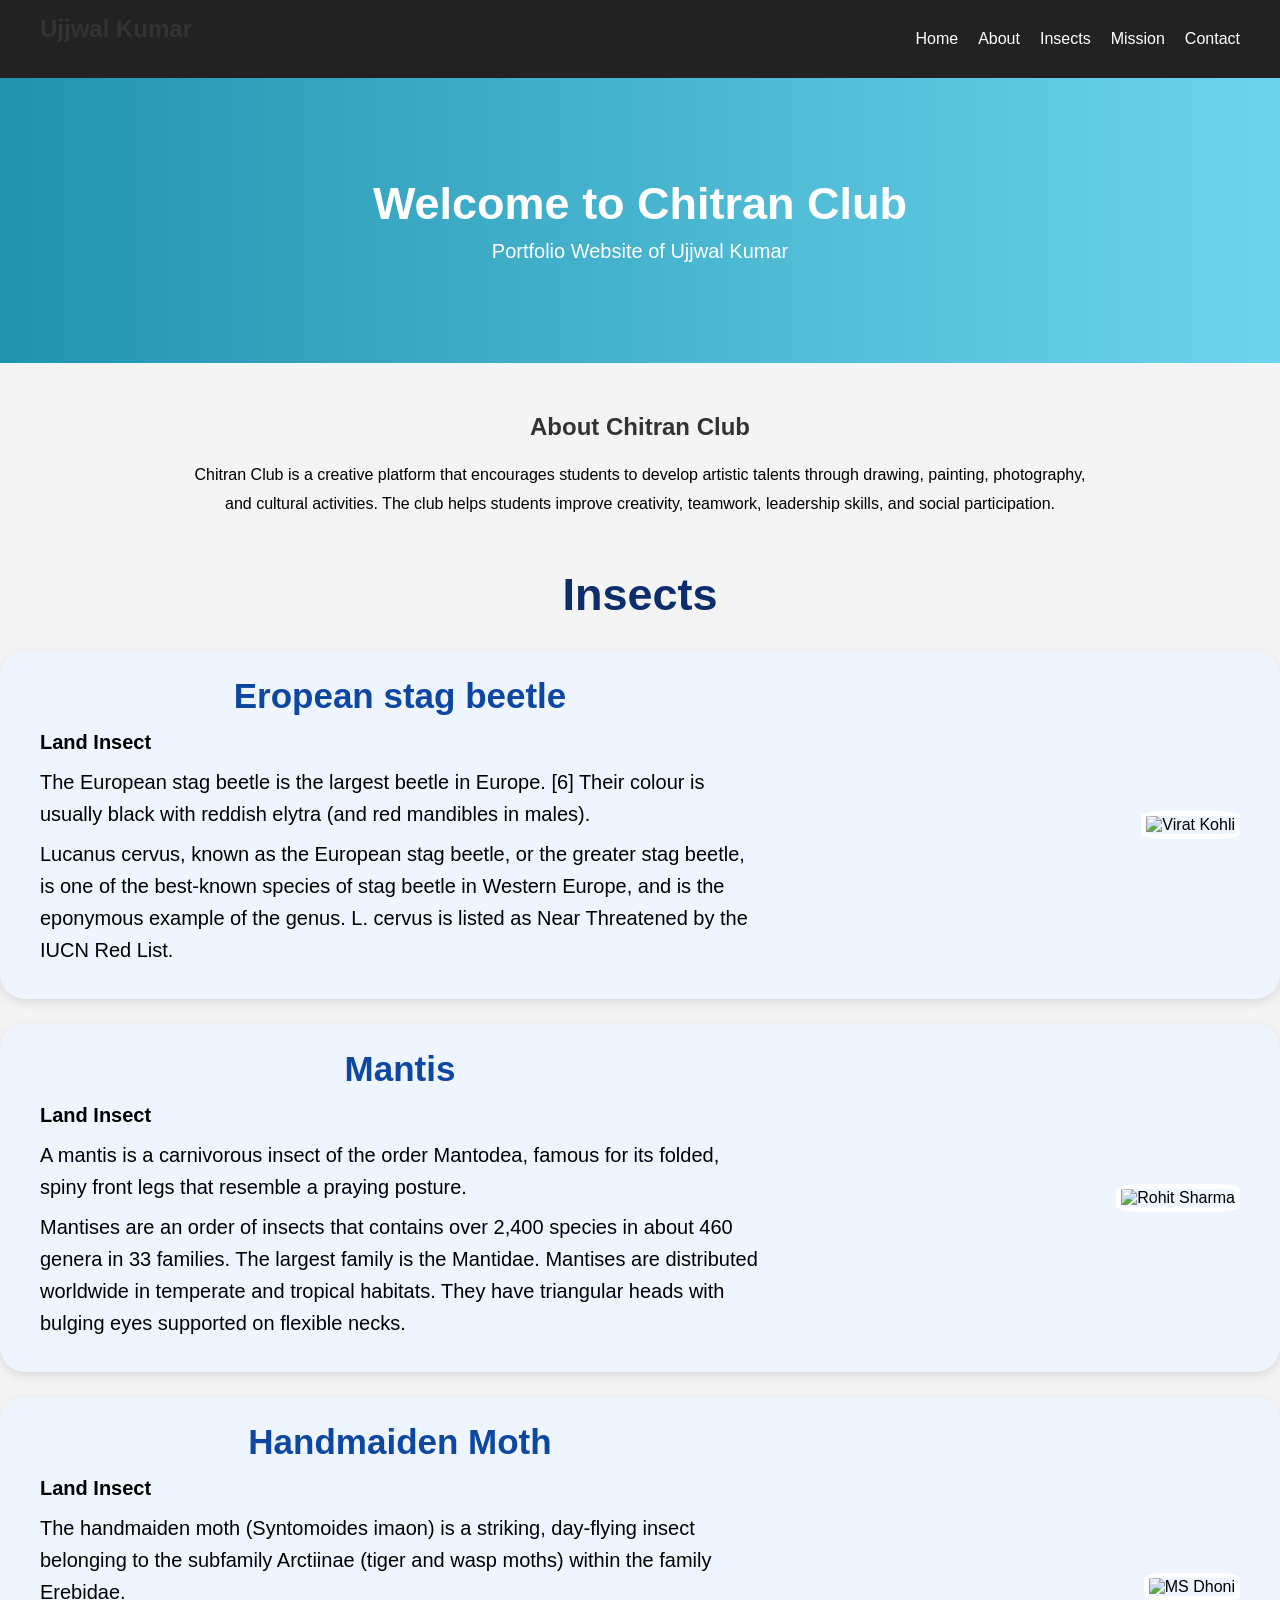
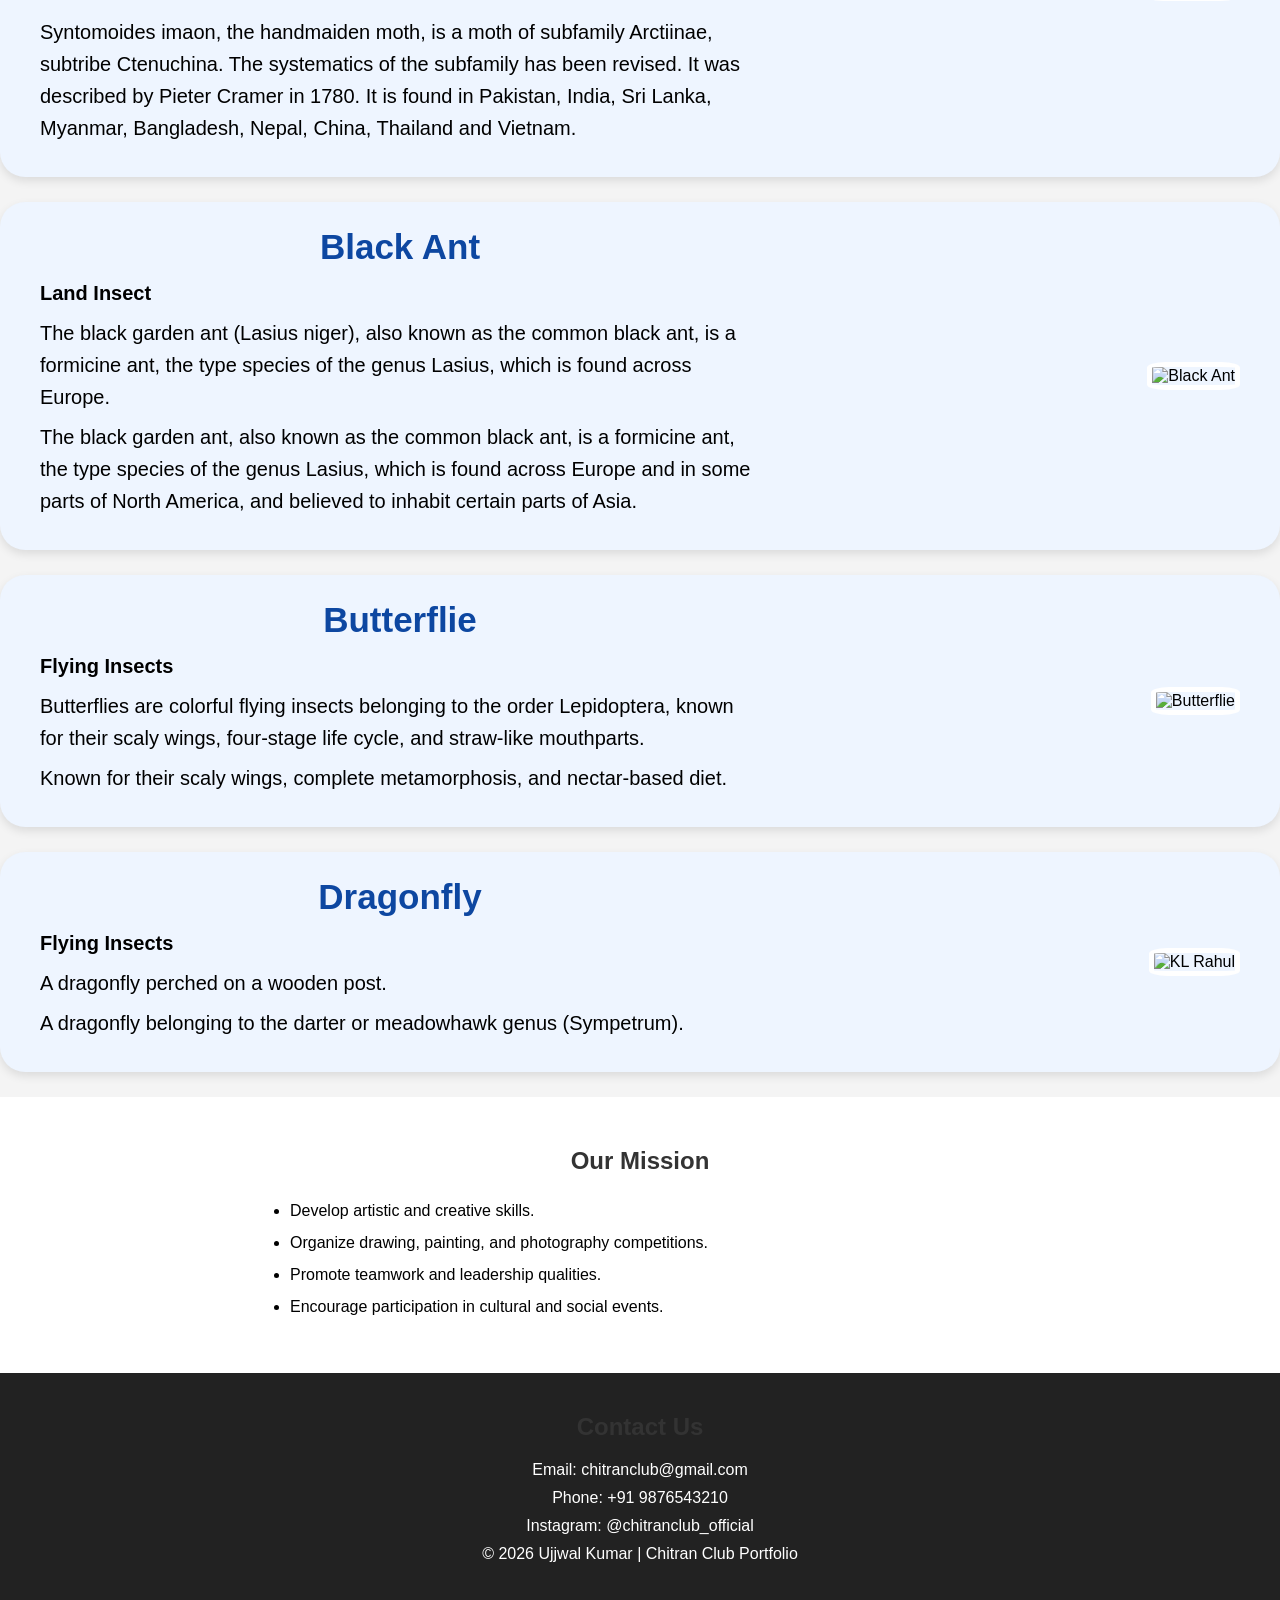
==== portfolio.html @ 24dde932 "Chitran club portfolio" ====
<!DOCTYPE html>
<html lang="en">
<head>
<meta charset="UTF-8">
<meta name="viewport" content="width=device-width, initial-scale=1.0">
<title>Ujjwal Kumar - Chitran Club Portfolio</title>
<link rel="stylesheet" href="portfolio.css">
</head>
<body>

<!-- Navbar -->
<nav>
    <h2>Ujjwal Kumar</h2>
    <ul>
        <li><a href="#home">Home</a></li>
        <li><a href="#about">About</a></li>
        <li><a href="#Insects">Insects</a></li>
        <li><a href="#mission">Mission</a></li>
        <li><a href="#contact">Contact</a></li>
    </ul>
</nav>

<!-- Home -->
<section id="home">
    <h1>Welcome to Chitran Club</h1>
    <p>Portfolio Website of Ujjwal Kumar</p>
</section>

<!-- About -->
<section id="about">
    <h2>About Chitran Club</h2>
    <div class="about">
        <p>
            Chitran Club is a creative platform that encourages students
            to develop artistic talents through drawing, painting,
            photography, and cultural activities. The club helps students
            improve creativity, teamwork, leadership skills, and social
            participation.
        </p>
    </div>
</section>

<!-- Cricketers -->

    <h1 class="title">Insects</h1>

    <div class="player-card">
        <div class="content">
            <h2>Eropean stag beetle</h2>
            <p><strong>Land Insect</strong></p>
            <p>The European stag beetle is the largest beetle in Europe. [6] Their colour is usually black with reddish elytra (and red mandibles in males).</p>
            <p>Lucanus cervus, known as the European stag beetle, or the greater stag beetle, is one of the best-known species of stag beetle in Western Europe, and is the eponymous example of the genus. L. cervus is listed as Near Threatened by the IUCN Red List.</p>
        </div>

        <div class="image">
            <img src="https://encrypted-tbn0.gstatic.com/images?q=tbn:ANd9GcSQIJkmOhFbAjWWhyiKXDqZnJ2WIIPFfLqdP0EBroLVKg&s=10" alt="Virat Kohli">
        </div>
    </div>

    <div class="player-card">
        <div class="content">
            <h2>Mantis</h2>
            <p><strong>Land Insect</strong></p>
            <p>A mantis is a carnivorous insect of the order Mantodea, famous for its folded, spiny front legs that resemble a praying posture.</p>
            <p>Mantises are an order of insects that contains over 2,400 species in about 460 genera in 33 families. The largest family is the Mantidae. Mantises are distributed worldwide in temperate and tropical habitats. They have triangular heads with bulging eyes supported on flexible necks.</p>
        </div>

        <div class="image">
            <img src="https://encrypted-tbn0.gstatic.com/images?q=tbn:ANd9GcSXRdMlc1m5GilKfXdolvI_TJEDWmF7z6zpJt0O81rHEA&s=10" alt="Rohit Sharma">
        </div>
    </div>

    <div class="player-card">
        <div class="content">
            <h2>Handmaiden Moth</h2>
            <p><strong>Land Insect</strong></p>
            <p>The handmaiden moth (Syntomoides imaon) is a striking, day-flying insect belonging to the subfamily Arctiinae (tiger and wasp moths) within the family Erebidae.</p>
            <p>Syntomoides imaon, the handmaiden moth, is a moth of subfamily Arctiinae, subtribe Ctenuchina. The systematics of the subfamily has been revised. It was described by Pieter Cramer in 1780. It is found in Pakistan, India, Sri Lanka, Myanmar, Bangladesh, Nepal, China, Thailand and Vietnam.</p>
        </div>

        <div class="image">
            <img src="https://encrypted-tbn0.gstatic.com/images?q=tbn:ANd9GcT6R7Qyjw1zhyLEtm5nofLXewzAVB3Wgoukv7sqFLZttA&s=10" alt="MS Dhoni">
        </div>
    </div>

    <div class="player-card">
        <div class="content">
            <h2>Black Ant</h2>
            <p><strong>Land Insect</strong></p>
            <p>The black garden ant (Lasius niger), also known as the common black ant, is a formicine ant, the type species of the genus Lasius, which is found across Europe.</p>
            <p>The black garden ant, also known as the common black ant, is a formicine ant, the type species of the genus Lasius, which is found across Europe and in some parts of North America, and believed to inhabit certain parts of Asia.</p>
        </div>

        <div class="image">
            <img src="https://encrypted-tbn0.gstatic.com/images?q=tbn:ANd9GcR9g_-uBwIa7A-JIWZCf6iiUIe57FR-uUj9uFa36P_uSA&s" alt="Black Ant">
        </div>
    </div>

    <div class="player-card">
        <div class="content">
            <h2>Butterflie</h2>
            <p><strong>Flying Insects</strong></p>
            <p>Butterflies are colorful flying insects belonging to the order Lepidoptera, known for their scaly wings, four-stage life cycle, and straw-like mouthparts.</p>
            <p>Known for their scaly wings, complete metamorphosis, and nectar-based diet.</p>
        </div>

        <div class="image">
            <img src="https://encrypted-tbn0.gstatic.com/images?q=tbn:ANd9GcTW30zTAfbkAlravlbzvRmnB8xIWjtqsZMzH8zBuRu18Q&s=10" alt="Butterflie">
        </div>
    </div>

    <div class="player-card">
        <div class="content">
            <h2>Dragonfly</h2>
            <p><strong>Flying Insects</strong></p>
            <p>A dragonfly perched on a wooden post.</p>
            <p>A dragonfly belonging to the darter or meadowhawk genus (Sympetrum).</p>
        </div>

        <div class="image">
            <img src="https://encrypted-tbn0.gstatic.com/images?q=tbn:ANd9GcTz5tHIp7Z5Zpg7sxij4dbAvWP0agWpidLsvIkd6JMGkA&s=10" alt="KL Rahul">
        </div>
    </div>
<!-- Mission -->
<section id="mission" class="mission">
    <h2>Our Mission</h2>

    <ul>
        <li>Develop artistic and creative skills.</li>
        <li>Organize drawing, painting, and photography competitions.</li>
        <li>Promote teamwork and leadership qualities.</li>
        <li>Encourage participation in cultural and social events.</li>
    </ul>
</section>

<!-- Contact -->
<section id="contact" class="contact">
    <h2>Contact Us</h2>

    <p>Email: chitranclub@gmail.com</p>
    <p>Phone: +91 9876543210</p>
    <p>Instagram: @chitranclub_official</p>

    <p>© 2026 Ujjwal Kumar | Chitran Club Portfolio</p>
</section>

</body>
</html>
---- portfolio.css ----
*{
    margin:0;
    padding:0;
    box-sizing:border-box;
    font-family:Arial, sans-serif;
}

html{
    scroll-behavior: smooth;
}

body{
    background:#f4f4f4;
}

/* Navbar */
nav{
    background:#222;
    color:white;
    display:flex;
    justify-content:space-between;
    align-items:center;
    padding:15px 40px;
}

nav ul{
    display:flex;
    list-style:none;
}

nav ul li{
    margin-left:20px;
}

nav ul li a{
    color:white;
    text-decoration:none;
}

/* Home */
#home{
    background:linear-gradient(to right,#2193b0,#6dd5ed);
    color:white;
    text-align:center;
    padding:100px 20px;
}

#home h1{
    font-size:45px;
}

#home p{
    margin-top:10px;
    font-size:20px;
}

/* Section */
section{
    padding:50px 20px;
}

h2{
    text-align:center;
    margin-bottom:20px;
    color:#333;
}

/* About */
.about{
    text-align:center;
    max-width:900px;
    margin:auto;
    line-height:1.8;
}

/* Cricketer Cards */

.title{
    text-align:center;
    color:#0d2d6c;
    margin-bottom:30px;
    font-size:45px;
}

.player-card{
    width:100%;
    max-height: 120%;
    background:#eef5ff;
    border-radius:25px;
    display:flex;
    justify-content:space-between;
    align-items:center;
    padding:25px 40px;
    margin-bottom:25px;
    box-shadow:0 4px 10px rgba(0,0,0,0.1);
}

.content{
    width:60%;
}

.content h2{
    color:#0d47a1;
    margin-bottom:10px;
    font-size:35px;
}

.content p{
    margin:8px 0;
    font-size:20px;
    line-height:1.6;
}

.image{
    width:35%;
    text-align:right;
}

.image img{
    width:350px;
    height:350px;
    border-radius:20%;
    object-fit:cover;
    border:5px solid white;
}

/* Mobile Responsive */
@media(max-width:768px){

.player-card{
    flex-direction:column-reverse;
    text-align:center;
}

.content{
    width:100%;
}

.image{
    width:100%;
    text-align:center;
    margin-bottom:20px;
}

.image img{
    width:250px;
    height:250px;
}
}

/* Mission */
.mission{
    background:#fff;
}

.mission ul{
    max-width:700px;
    margin:auto;
    line-height:2;
}

/* Contact */
.contact{
    background:#222;
    color:white;
    text-align:center;
    padding:40px;
}

.contact p{
    margin:10px 0;
}
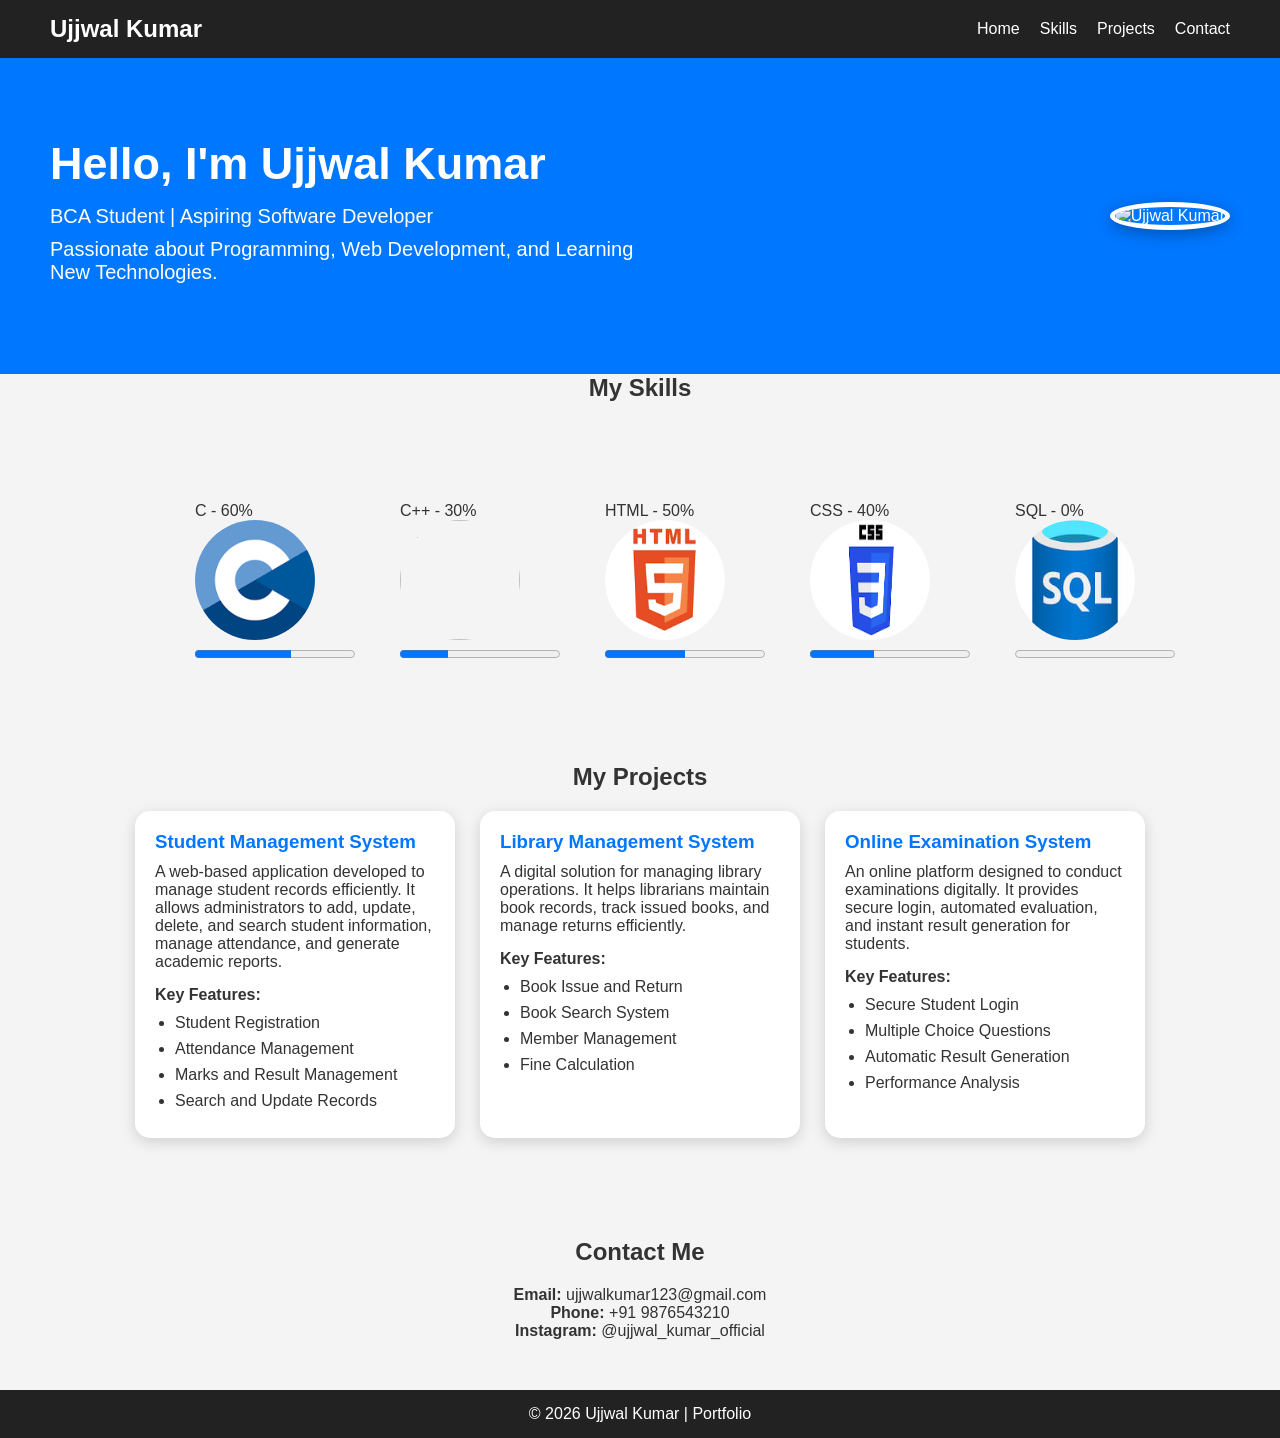
==== commit ddf28a48: "my first portfolio." ====
--- a/portfolio.html
+++ b/portfolio.html
@@ -1,148 +1,163 @@
 <!DOCTYPE html>
 <html lang="en">
 <head>
-<meta charset="UTF-8">
-<meta name="viewport" content="width=device-width, initial-scale=1.0">
-<title>Ujjwal Kumar - Chitran Club Portfolio</title>
-<link rel="stylesheet" href="portfolio.css">
+    <meta charset="UTF-8">
+    <meta name="viewport" content="width=device-width, initial-scale=1.0">
+    <title>Ujjwal Kumar Portfolio</title>
+    <link rel="stylesheet" href="portfolio.css">
 </head>
 <body>
 
-<!-- Navbar -->
-<nav>
-    <h2>Ujjwal Kumar</h2>
-    <ul>
-        <li><a href="#home">Home</a></li>
-        <li><a href="#about">About</a></li>
-        <li><a href="#Insects">Insects</a></li>
-        <li><a href="#mission">Mission</a></li>
-        <li><a href="#contact">Contact</a></li>
-    </ul>
-</nav>
+    <!-- Navbar -->
+    <nav>
+        <div class="logo">Ujjwal Kumar</div>
+        <ul>
+            <li><a href="#home">Home</a></li>
+            <li><a href="#skills">Skills</a></li>
+            <li><a href="#projects">Projects</a></li>
+            <li><a href="#contact">Contact</a></li>
+        </ul>
+    </nav>
 
-<!-- Home -->
-<section id="home">
-    <h1>Welcome to Chitran Club</h1>
-    <p>Portfolio Website of Ujjwal Kumar</p>
-</section>
+    <!-- Home Section -->
+    <section id="home" class="home">
+        <div class="home-content">
+            <div class="home-text">
+                <h1>Hello, I'm Ujjwal Kumar</h1>
+                <p>BCA Student | Aspiring Software Developer</p>
+                <p>Passionate about Programming, Web Development, and Learning New Technologies.</p>
+            </div>
 
-<!-- About -->
-<section id="about">
-    <h2>About Chitran Club</h2>
-    <div class="about">
-        <p>
-            Chitran Club is a creative platform that encourages students
-            to develop artistic talents through drawing, painting,
-            photography, and cultural activities. The club helps students
-            improve creativity, teamwork, leadership skills, and social
-            participation.
-        </p>
-    </div>
-</section>
+            <div class="home-image">
+                <img src="WhatsApp Image 2026-10-09 at 14.16.00.jpeg" alt="Ujjwal Kumar">
+            </div>
+        </div>
+    </section>
 
-<!-- Cricketers -->
+    <!-- Skills Section -->
+     <h2>My Skills</h2>
+    <section id="skills">
 
-    <h1 class="title">Insects</h1>
-
-    <div class="player-card">
-        <div class="content">
-            <h2>Eropean stag beetle</h2>
-            <p><strong>Land Insect</strong></p>
-            <p>The European stag beetle is the largest beetle in Europe. [6] Their colour is usually black with reddish elytra (and red mandibles in males).</p>
-            <p>Lucanus cervus, known as the European stag beetle, or the greater stag beetle, is one of the best-known species of stag beetle in Western Europe, and is the eponymous example of the genus. L. cervus is listed as Near Threatened by the IUCN Red List.</p>
+        <div class="skill">
+            <div class="skill-knowledge">
+            <p>C - 60%</p>
+                <div class="lo">
+                    <h3><img class="skill-img" src="[data-uri]" alt=""></h3>
+                        <progress value="60" max="100"></progress>
+                </div>
+            </div>
         </div>
 
-        <div class="image">
-            <img src="https://encrypted-tbn0.gstatic.com/images?q=tbn:ANd9GcSQIJkmOhFbAjWWhyiKXDqZnJ2WIIPFfLqdP0EBroLVKg&s=10" alt="Virat Kohli">
-        </div>
-    </div>
-
-    <div class="player-card">
-        <div class="content">
-            <h2>Mantis</h2>
-            <p><strong>Land Insect</strong></p>
-            <p>A mantis is a carnivorous insect of the order Mantodea, famous for its folded, spiny front legs that resemble a praying posture.</p>
-            <p>Mantises are an order of insects that contains over 2,400 species in about 460 genera in 33 families. The largest family is the Mantidae. Mantises are distributed worldwide in temperate and tropical habitats. They have triangular heads with bulging eyes supported on flexible necks.</p>
+        <div class="skill">
+            <div class="skill-knowledge">
+            <p>C++ - 30%</p>
+                <div class="lo">
+                    <h3><img class="skill-img" src="https://encrypted-tbn0.gstatic.com/images?q=tbn:ANd9GcSJ44QH8c4qNvoruPX5ZuWdvI3nm2dc6msZpSUsUr1-Bw&s=10" alt=""></h3>
+                        <progress value="30" max="100"></progress>
+                </div>
+            </div>
         </div>
 
-        <div class="image">
-            <img src="https://encrypted-tbn0.gstatic.com/images?q=tbn:ANd9GcSXRdMlc1m5GilKfXdolvI_TJEDWmF7z6zpJt0O81rHEA&s=10" alt="Rohit Sharma">
-        </div>
-    </div>
-
-    <div class="player-card">
-        <div class="content">
-            <h2>Handmaiden Moth</h2>
-            <p><strong>Land Insect</strong></p>
-            <p>The handmaiden moth (Syntomoides imaon) is a striking, day-flying insect belonging to the subfamily Arctiinae (tiger and wasp moths) within the family Erebidae.</p>
-            <p>Syntomoides imaon, the handmaiden moth, is a moth of subfamily Arctiinae, subtribe Ctenuchina. The systematics of the subfamily has been revised. It was described by Pieter Cramer in 1780. It is found in Pakistan, India, Sri Lanka, Myanmar, Bangladesh, Nepal, China, Thailand and Vietnam.</p>
+        <div class="skill">
+            <div class="skill-knowledge">
+            <p>HTML - 50%</p>
+                <div class="lo">
+                    <h3><img class="skill-img" src="[data-uri]" alt=""></h3>
+                        <progress value="50" max="100"></progress>
+                </div>
+            </div>
         </div>
 
-        <div class="image">
-            <img src="https://encrypted-tbn0.gstatic.com/images?q=tbn:ANd9GcT6R7Qyjw1zhyLEtm5nofLXewzAVB3Wgoukv7sqFLZttA&s=10" alt="MS Dhoni">
-        </div>
-    </div>
-
-    <div class="player-card">
-        <div class="content">
-            <h2>Black Ant</h2>
-            <p><strong>Land Insect</strong></p>
-            <p>The black garden ant (Lasius niger), also known as the common black ant, is a formicine ant, the type species of the genus Lasius, which is found across Europe.</p>
-            <p>The black garden ant, also known as the common black ant, is a formicine ant, the type species of the genus Lasius, which is found across Europe and in some parts of North America, and believed to inhabit certain parts of Asia.</p>
+        <div class="skill">
+            <div class="skill-knowledge">
+            <p>CSS - 40%</p>
+                <div class="lo">
+                    <h3><img class="skill-img" src="[data-uri]" alt=""></h3>
+                        <progress value="40" max="100"></progress>
+                </div>
+            </div>
         </div>
 
-        <div class="image">
-            <img src="https://encrypted-tbn0.gstatic.com/images?q=tbn:ANd9GcR9g_-uBwIa7A-JIWZCf6iiUIe57FR-uUj9uFa36P_uSA&s" alt="Black Ant">
+        <div class="skill">
+            <div class="skill-knowledge">
+            <p>SQL - 0%</p>
+                <div class="lo">
+                    <h3><img class="skill-img" src="[data-uri]" alt=""></h3>
+                        <progress value="0" max="100"></progress>
+                </div>
+            </div>
         </div>
-    </div>
+    </section>
 
-    <div class="player-card">
-        <div class="content">
-            <h2>Butterflie</h2>
-            <p><strong>Flying Insects</strong></p>
-            <p>Butterflies are colorful flying insects belonging to the order Lepidoptera, known for their scaly wings, four-stage life cycle, and straw-like mouthparts.</p>
-            <p>Known for their scaly wings, complete metamorphosis, and nectar-based diet.</p>
+    <!-- Projects Section -->
+    <section id="projects">
+    <h2>My Projects</h2>
+
+    <div class="project-container">
+
+        <div class="project-box">
+            <h3>Student Management System</h3>
+            <p>
+                A web-based application developed to manage student records
+                efficiently. It allows administrators to add, update, delete,
+                and search student information, manage attendance, and generate
+                academic reports.
+            </p>
+            <h4>Key Features:</h4>
+            <ul>
+                <li>Student Registration</li>
+                <li>Attendance Management</li>
+                <li>Marks and Result Management</li>
+                <li>Search and Update Records</li>
+            </ul>
         </div>
 
-        <div class="image">
-            <img src="https://encrypted-tbn0.gstatic.com/images?q=tbn:ANd9GcTW30zTAfbkAlravlbzvRmnB8xIWjtqsZMzH8zBuRu18Q&s=10" alt="Butterflie">
-        </div>
-    </div>
-
-    <div class="player-card">
-        <div class="content">
-            <h2>Dragonfly</h2>
-            <p><strong>Flying Insects</strong></p>
-            <p>A dragonfly perched on a wooden post.</p>
-            <p>A dragonfly belonging to the darter or meadowhawk genus (Sympetrum).</p>
+        <div class="project-box">
+            <h3>Library Management System</h3>
+            <p>
+                A digital solution for managing library operations. It helps
+                librarians maintain book records, track issued books, and
+                manage returns efficiently.
+            </p>
+            <h4>Key Features:</h4>
+            <ul>
+                <li>Book Issue and Return</li>
+                <li>Book Search System</li>
+                <li>Member Management</li>
+                <li>Fine Calculation</li>
+            </ul>
         </div>
 
-        <div class="image">
-            <img src="https://encrypted-tbn0.gstatic.com/images?q=tbn:ANd9GcTz5tHIp7Z5Zpg7sxij4dbAvWP0agWpidLsvIkd6JMGkA&s=10" alt="KL Rahul">
+        <div class="project-box">
+            <h3>Online Examination System</h3>
+            <p>
+                An online platform designed to conduct examinations digitally.
+                It provides secure login, automated evaluation, and instant
+                result generation for students.
+            </p>
+            <h4>Key Features:</h4>
+            <ul>
+                <li>Secure Student Login</li>
+                <li>Multiple Choice Questions</li>
+                <li>Automatic Result Generation</li>
+                <li>Performance Analysis</li>
+            </ul>
         </div>
+
     </div>
-<!-- Mission -->
-<section id="mission" class="mission">
-    <h2>Our Mission</h2>
+    </section>
+    <!-- Contact Section -->
+    <section id="contact">
+        <h2>Contact Me</h2>
 
-    <ul>
-        <li>Develop artistic and creative skills.</li>
-        <li>Organize drawing, painting, and photography competitions.</li>
-        <li>Promote teamwork and leadership qualities.</li>
-        <li>Encourage participation in cultural and social events.</li>
-    </ul>
-</section>
+        <p><strong>Email:</strong> ujjwalkumar123@gmail.com</p>
+        <p><strong>Phone:</strong> +91 9876543210</p>
+        <p><strong>Instagram:</strong> @ujjwal_kumar_official</p>
+    </section>
 
-<!-- Contact -->
-<section id="contact" class="contact">
-    <h2>Contact Us</h2>
-
-    <p>Email: chitranclub@gmail.com</p>
-    <p>Phone: +91 9876543210</p>
-    <p>Instagram: @chitranclub_official</p>
-
-    <p>© 2026 Ujjwal Kumar | Chitran Club Portfolio</p>
-</section>
+    <footer>
+        <p>© 2026 Ujjwal Kumar | Portfolio</p>
+    </footer>
 
 </body>
 </html>
--- a/portfolio.css
+++ b/portfolio.css
@@ -5,27 +5,28 @@
     font-family:Arial, sans-serif;
 }
 
-html{
-    scroll-behavior: smooth;
-}
-
 body{
     background:#f4f4f4;
-}
-
-/* Navbar */
+    color:#333;
+}
+
 nav{
     background:#222;
     color:white;
     display:flex;
     justify-content:space-between;
     align-items:center;
-    padding:15px 40px;
+    padding:15px 50px;
+}
+
+.logo{
+    font-size:24px;
+    font-weight:bold;
 }
 
 nav ul{
-    display:flex;
     list-style:none;
+    display:flex;
 }
 
 nav ul li{
@@ -37,136 +38,181 @@
     text-decoration:none;
 }
 
-/* Home */
-#home{
-    background:linear-gradient(to right,#2193b0,#6dd5ed);
-    color:white;
-    text-align:center;
-    padding:100px 20px;
-}
-
-#home h1{
-    font-size:45px;
-}
-
-#home p{
-    margin-top:10px;
-    font-size:20px;
-}
-
-/* Section */
+nav ul li a:hover{
+    color:orange;
+}
+
 section{
-    padding:50px 20px;
-}
-
-h2{
-    text-align:center;
-    margin-bottom:20px;
-    color:#333;
-}
-
-/* About */
-.about{
-    text-align:center;
-    max-width:900px;
-    margin:auto;
-    line-height:1.8;
-}
-
-/* Cricketer Cards */
-
-.title{
-    text-align:center;
-    color:#0d2d6c;
-    margin-bottom:30px;
-    font-size:45px;
-}
-
-.player-card{
-    width:100%;
-    max-height: 120%;
-    background:#eef5ff;
-    border-radius:25px;
+    padding:50px;
+}
+
+.home{
+    background:#0077ff;
+    color:white;
+    padding:80px 50px;
+}
+
+.home-content{
     display:flex;
     justify-content:space-between;
     align-items:center;
-    padding:25px 40px;
-    margin-bottom:25px;
-    box-shadow:0 4px 10px rgba(0,0,0,0.1);
-}
-
-.content{
-    width:60%;
-}
-
-.content h2{
-    color:#0d47a1;
+    max-width:1200px;
+    margin:auto;
+}
+
+.home-text{
+    flex:1;
+}
+
+.home-text h1{
+    font-size:45px;
+    margin-bottom:15px;
+}
+
+.home-text p{
+    font-size:20px;
     margin-bottom:10px;
-    font-size:35px;
-}
-
-.content p{
-    margin:8px 0;
-    font-size:20px;
-    line-height:1.6;
-}
-
-.image{
-    width:35%;
+}
+
+.home-image{
+    flex:1;
     text-align:right;
 }
 
-.image img{
-    width:350px;
-    height:350px;
-    border-radius:20%;
+.home-image img{
+    width:150px;
+    height:150px;
+    border-radius:50%;
     object-fit:cover;
     border:5px solid white;
+    box-shadow:0 4px 15px rgba(0,0,0,0.3);
 }
 
 /* Mobile Responsive */
-@media(max-width:768px){
-
-.player-card{
-    flex-direction:column-reverse;
-    text-align:center;
-}
-
-.content{
-    width:100%;
-}
-
-.image{
-    width:100%;
-    text-align:center;
+@media (max-width:768px){
+    .home-content{
+        flex-direction:column-reverse;
+        text-align:center;
+    }
+
+    .home-image{
+        text-align:center;
+        margin-bottom:20px;
+    }
+
+    .home-image img{
+        width:120px;
+        height:120px;
+    }
+}
+
+h2{
     margin-bottom:20px;
-}
-
-.image img{
-    width:250px;
-    height:250px;
-}
-}
-
-/* Mission */
-.mission{
+    text-align:center;
+}
+
+#skills{
+    margin-left: 100px;
+    display: flex;
+    margin-top: 50px;
+    flex-wrap:wrap;
+}
+
+.skill-knowledge{
+    margin-left: 45px;
+}
+
+.skill-img{
+    width: 120px;
+    height: 120px;
+    border-radius: 50%;
+}
+
+.bar{
+    background:#ddd;
+    height:25px;
+    border-radius:20px;
+    overflow:hidden;
+}
+
+.bar div{
+    height:100%;
+    text-align:center;
+    color:white;
+    line-height:25px;
+}
+
+.c{
+    width:70%;
+    background:green;
+}
+
+.cpp{
+    width:40%;
+    background:blue;
+}
+
+.html{
+    width:50%;
+    background:orange;
+}
+
+.css{
+    width:30%;
+    background:purple;
+}
+
+.sql{
+    width:0%;
+    background:red;
+}
+
+.project-container{
+    display:flex;
+    flex-wrap:wrap;
+    justify-content:center;
+    gap:25px;
+}
+
+.project-box{
+    width:320px;
     background:#fff;
-}
-
-.mission ul{
-    max-width:700px;
-    margin:auto;
-    line-height:2;
-}
-
-/* Contact */
-.contact{
+    padding:20px;
+    border-radius:15px;
+    box-shadow:0 4px 15px rgba(0,0,0,0.15);
+    transition:0.3s;
+}
+
+.project-box:hover{
+    transform:translateY(-8px);
+}
+
+.project-box h3{
+    color:#0077ff;
+    margin-bottom:10px;
+}
+
+.project-box h4{
+    margin-top:15px;
+    color:#333;
+}
+
+.project-box ul{
+    margin-top:10px;
+    padding-left:20px;
+}
+
+.project-box ul li{
+    margin-bottom:8px;
+}
+
+#contact{
+    text-align:center;
+}
+
+footer{
     background:#222;
     color:white;
     text-align:center;
-    padding:40px;
-}
-
-.contact p{
-    margin:10px 0;
+    padding:15px;
 }
